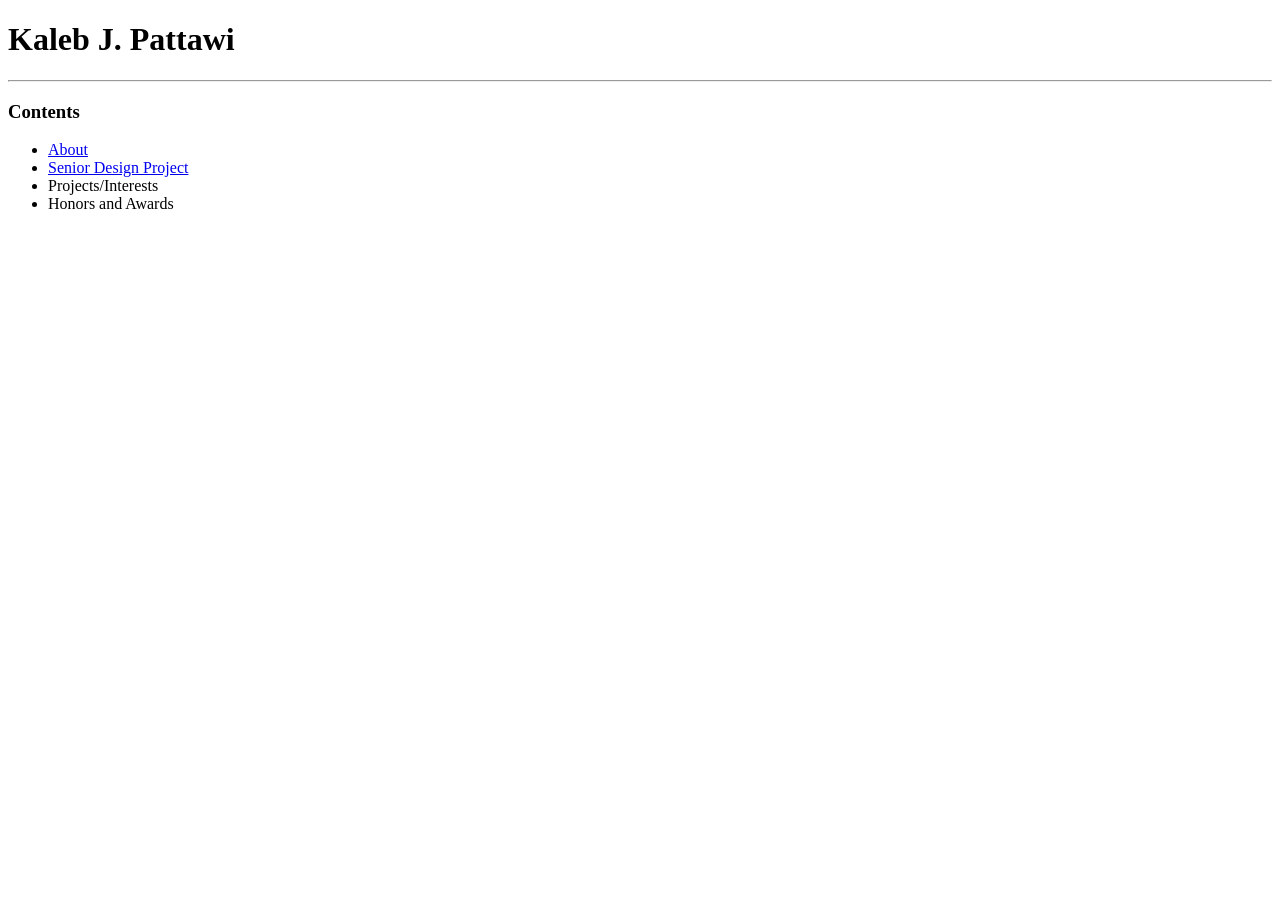
==== index.html @ bad02092 "adding index.html" ====
<!DOCTYPE html>
<html>
    <head>
        <title>Kaleb J. Pattawi</title>
        <h1>Kaleb J. Pattawi</h1>

        <hr>

        
    </head>
    <nav>
        <h3>Contents</h3>
        <ul>
            <li><a href="index.html">About</a></li>
            <li><a href="GraftThis.html">Senior Design Project</a></li>
            <li>Projects/Interests</li>
            <li>Honors and Awards</li>
        </ul>
    </nav>
    <body>
        

    </body>
</html>
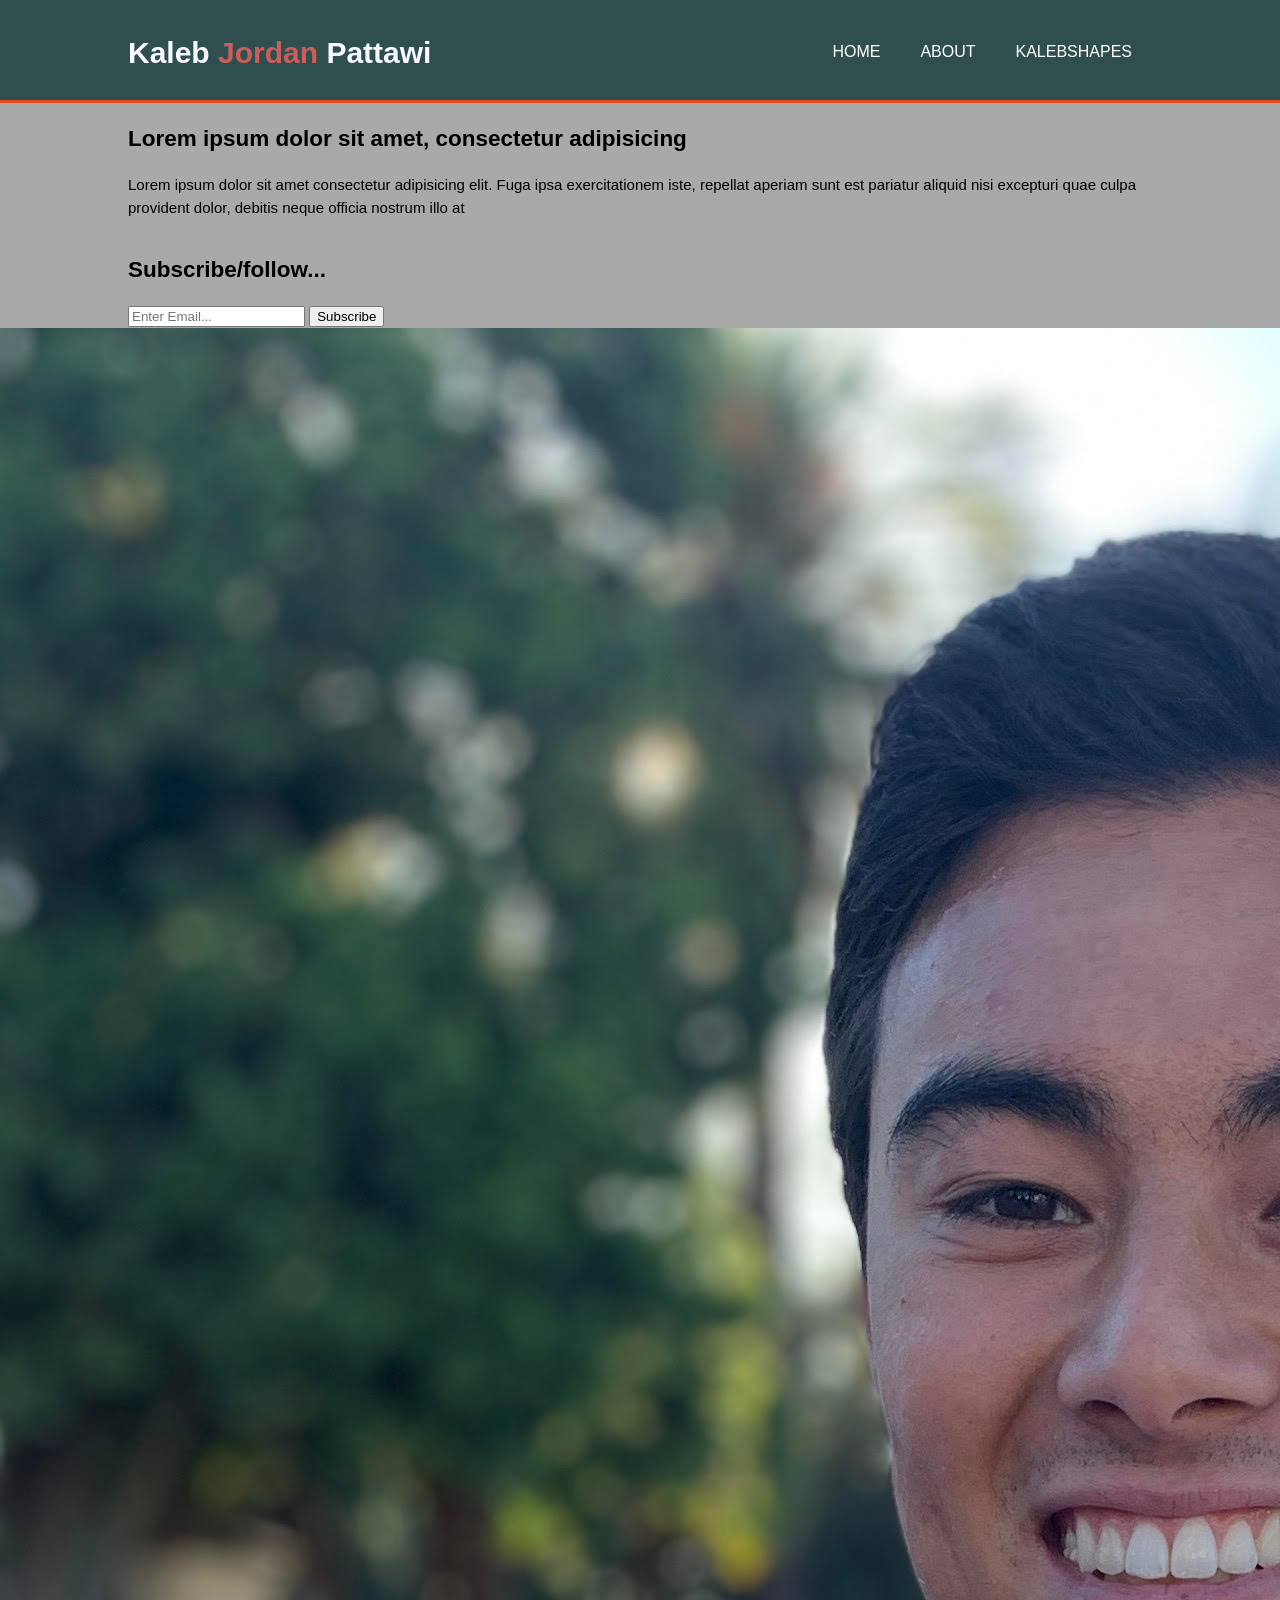
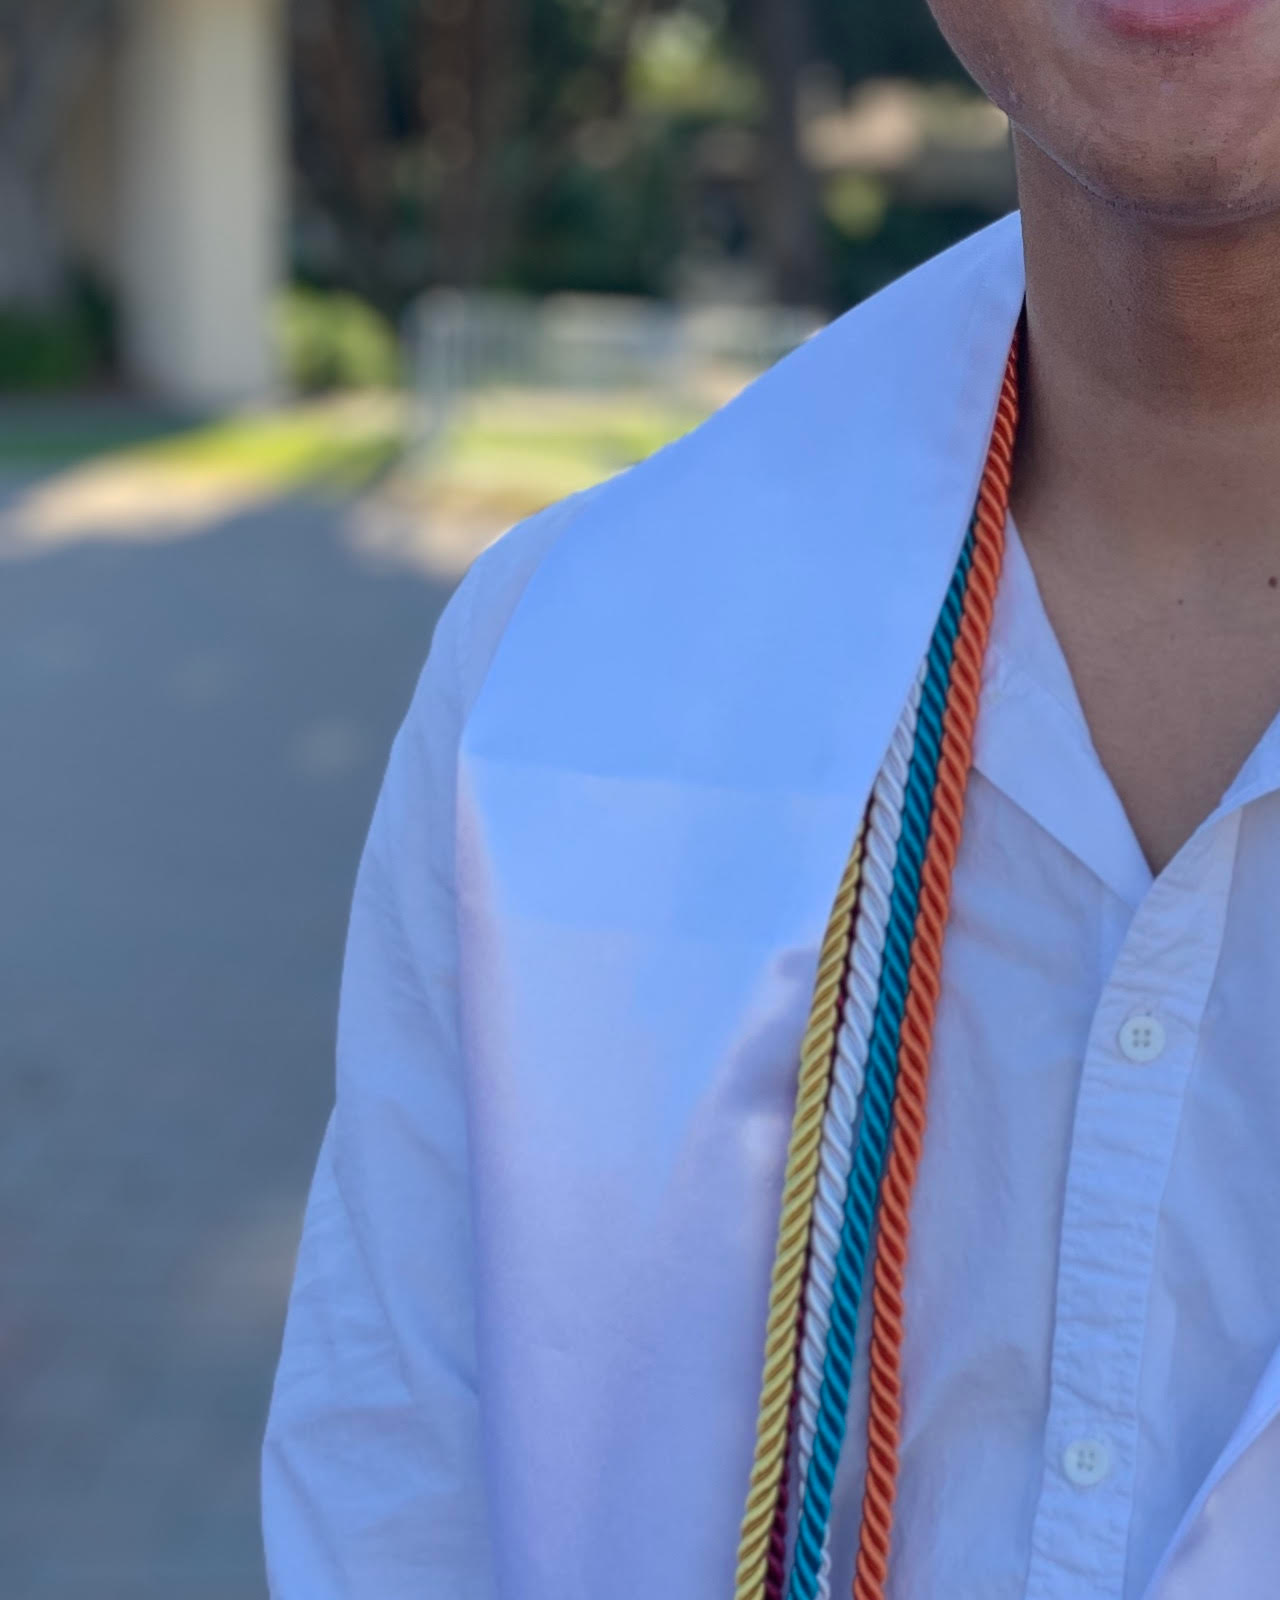
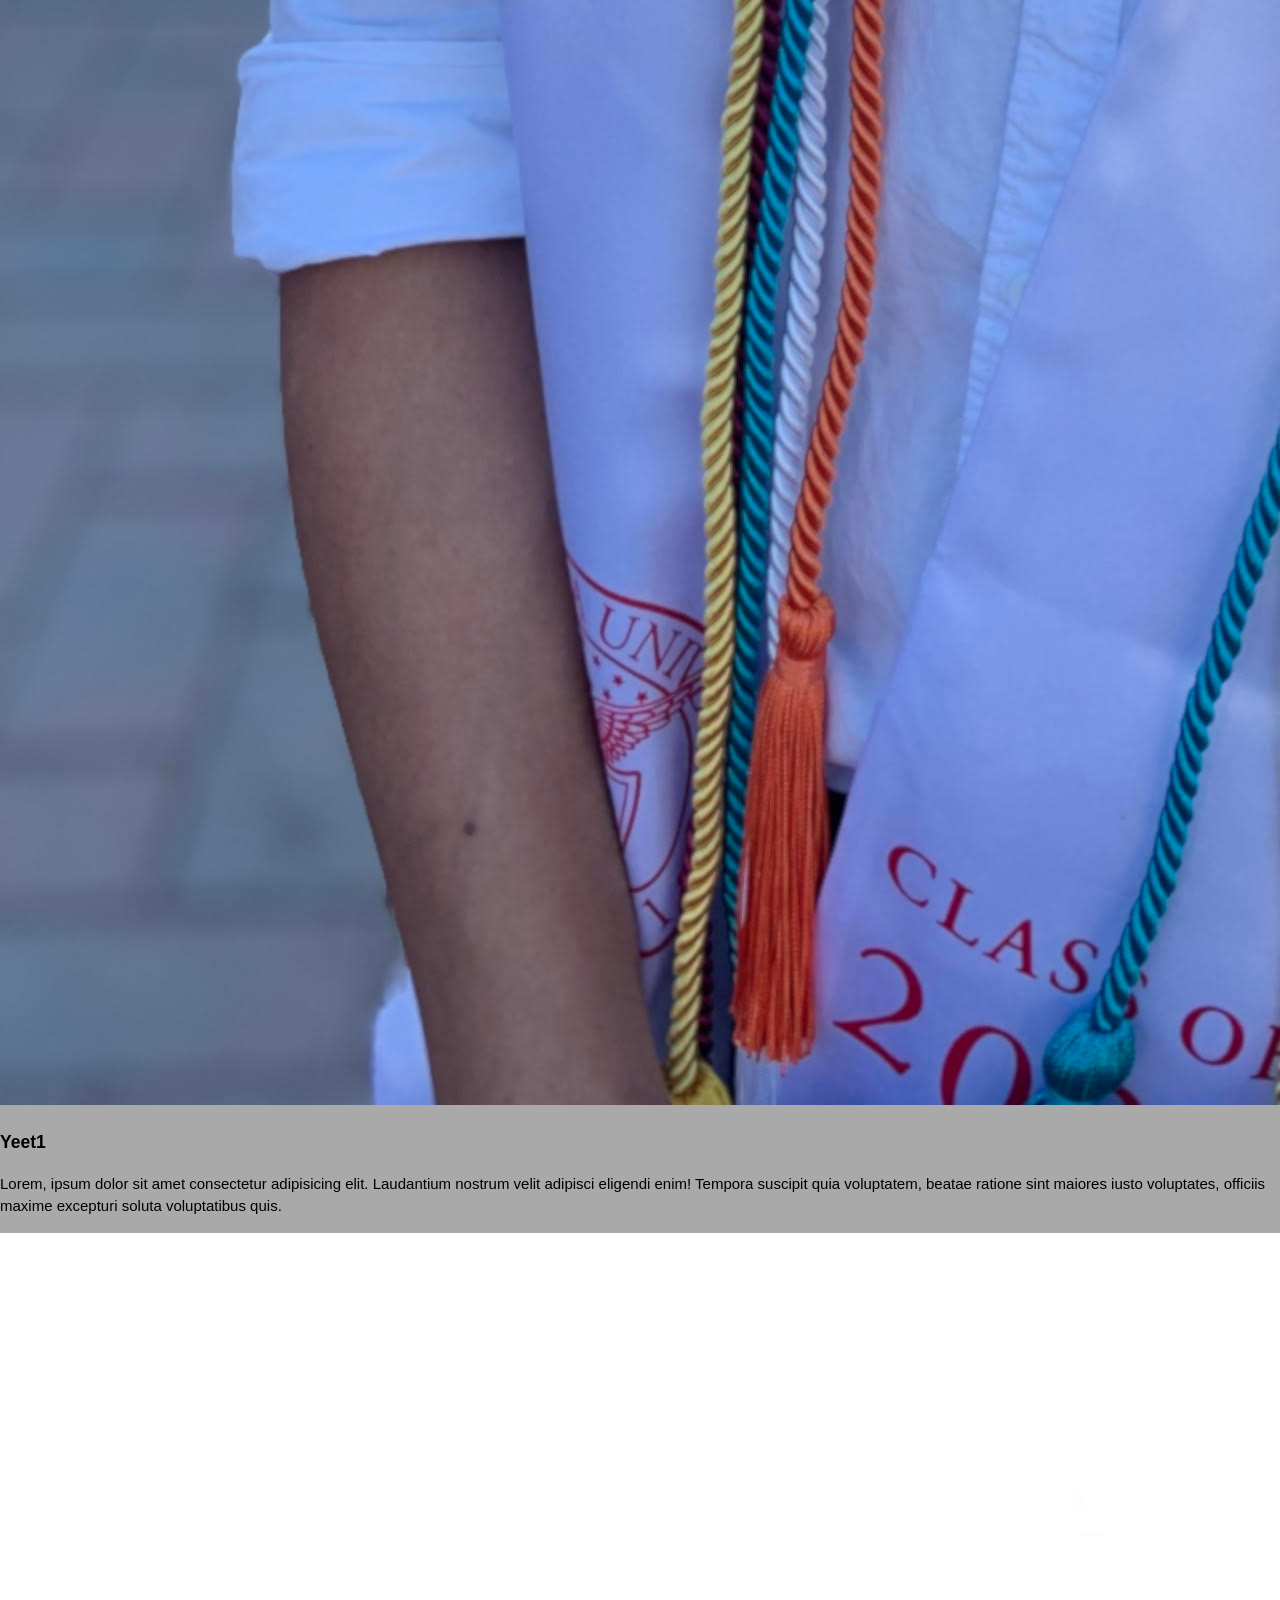
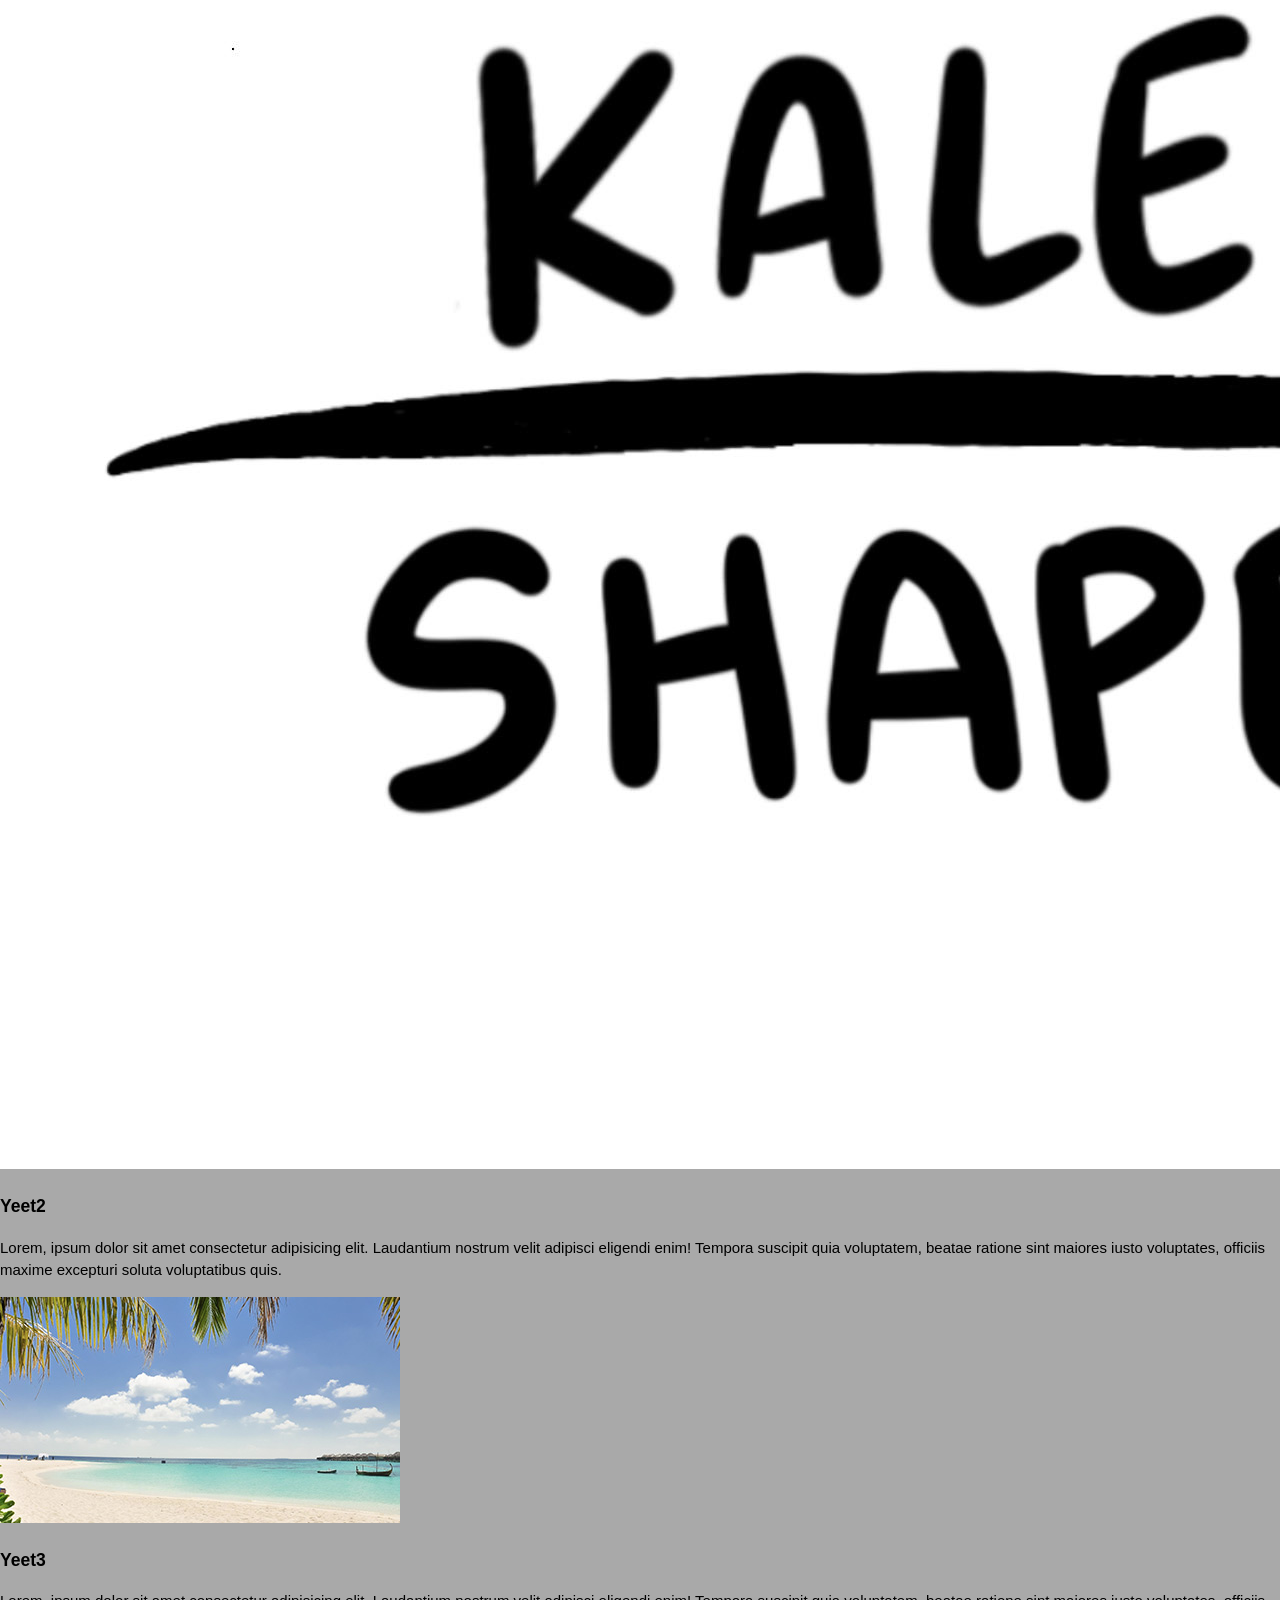
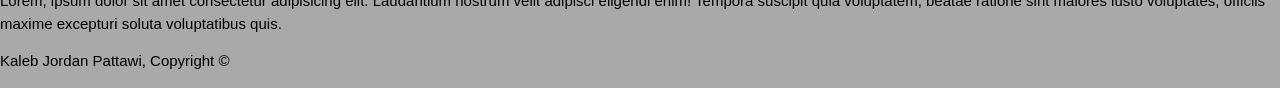
==== commit 517b91cd: "Basic Layout from youtube tutorial" ====
--- a/index.html
+++ b/index.html
@@ -1,24 +1,69 @@
 <!DOCTYPE html>
 <html>
     <head>
+        <meta charset="utf-8">
+        <meta name="viewport" content="width=device-width">
+        <meta name="description" content="Kaleb Pattawi's Portfolio">
+        <meta name="keywords" content="portfolio, resume, experience, research, education">
+        <meta name="author" content="Kaleb Pattawi">
         <title>Kaleb J. Pattawi</title>
-        <h1>Kaleb J. Pattawi</h1>
-
-        <hr>
-
+        <link rel="stylesheet" href="./css/style.css">
         
     </head>
-    <nav>
-        <h3>Contents</h3>
-        <ul>
-            <li><a href="index.html">About</a></li>
-            <li><a href="GraftThis.html">Senior Design Project</a></li>
-            <li>Projects/Interests</li>
-            <li>Honors and Awards</li>
-        </ul>
-    </nav>
+    
     <body>
-        
+        <header>
+            <div class="container">
+                <div id="branding">
+                    <h1>Kaleb <span class="highlight">Jordan</span> Pattawi</h1>
+                </div>
+                <nav>
+                    <ul>
+                        <li><a href="index.html">Home</a></li>
+                        <li><a href="about.html">About</a></li>
+                        <li><a href="kalebshapes.html">KalebShapes</a></li>
+                    </ul>
+                </nav>
+            </div>
+        </header>
 
+        <section id="showcase">
+            <div class="container">
+                <h1>Lorem ipsum dolor sit amet, consectetur adipisicing</h1>
+                <p>Lorem ipsum dolor sit amet consectetur adipisicing elit. Fuga ipsa exercitationem iste, repellat aperiam sunt est pariatur aliquid nisi excepturi quae culpa provident dolor, debitis neque officia nostrum illo at</p>
+            </div>
+        </section>
+
+        <section id="newsletter">
+            <div class="container">
+                <h1>Subscribe/follow...</h1>
+                <form>
+                    <input type="email" placeholder="Enter Email...">
+                    <button type="submit" class="button_1">Subscribe</button>
+                </form>
+            </div>
+        </section>
+
+        <section id="boxes">
+            <div class="box">
+                <img src="./img/headshot.jpg">
+                <h3>Yeet1</h3>
+                <p>Lorem, ipsum dolor sit amet consectetur adipisicing elit. Laudantium nostrum velit adipisci eligendi enim! Tempora suscipit quia voluptatem, beatae ratione sint maiores iusto voluptates, officiis maxime excepturi soluta voluptatibus quis.</p>
+            </div>
+            <div class="box">
+                <img src="./img/black_KalebShapes.jpg">
+                <h3>Yeet2</h3>
+                <p>Lorem, ipsum dolor sit amet consectetur adipisicing elit. Laudantium nostrum velit adipisci eligendi enim! Tempora suscipit quia voluptatem, beatae ratione sint maiores iusto voluptates, officiis maxime excepturi soluta voluptatibus quis.</p>
+            </div>
+            <div class="box">
+                <img src="./img/wave.jpg">
+                <h3>Yeet3</h3>
+                <p>Lorem, ipsum dolor sit amet consectetur adipisicing elit. Laudantium nostrum velit adipisci eligendi enim! Tempora suscipit quia voluptatem, beatae ratione sint maiores iusto voluptates, officiis maxime excepturi soluta voluptatibus quis.</p>
+            </div>
+        </section>
+
+        <footer>
+            <p>Kaleb Jordan Pattawi, Copyright &copy;</p>
+        </footer>
     </body>
 </html>
--- a/css/style.css
+++ b/css/style.css
@@ -0,0 +1,60 @@
+body{
+    font-family: Arial, Helvetica, sans-serif;
+    font-size: 15px;
+    line-height: 1.5;
+    font: 15px/1.5 Arial, Helvetica, sans-serif;
+    padding:0;
+    margin:0;
+    background-color: darkgrey;
+}
+
+/* Global */
+.container{
+    width:80%;
+    margin: auto;
+    overflow: hidden;
+}
+ul{
+    margin:0;
+    padding:0;
+}
+
+/* Header */
+header{
+    background: darkslategray;
+    color: ghostwhite;
+    padding-top: 30px;
+    min-height: 70px;
+    border-bottom: #e8491d 3px solid;
+}
+
+header a{
+    color: #fff;
+    text-decoration: none;
+    text-transform: uppercase;
+    font-size: 16px;
+}
+
+header li{
+    float: left;
+    display: inline;
+    padding: 0 20px 0 20px;
+}
+
+header #branding{
+    float: left;
+}
+
+header #branding h1{
+    margin:0;
+}
+
+header nav{
+    float: right;
+    margin-top: 10px;
+}
+
+header .highlight, header .current a{
+    color:indianred;
+    font-weight: bold;
+}
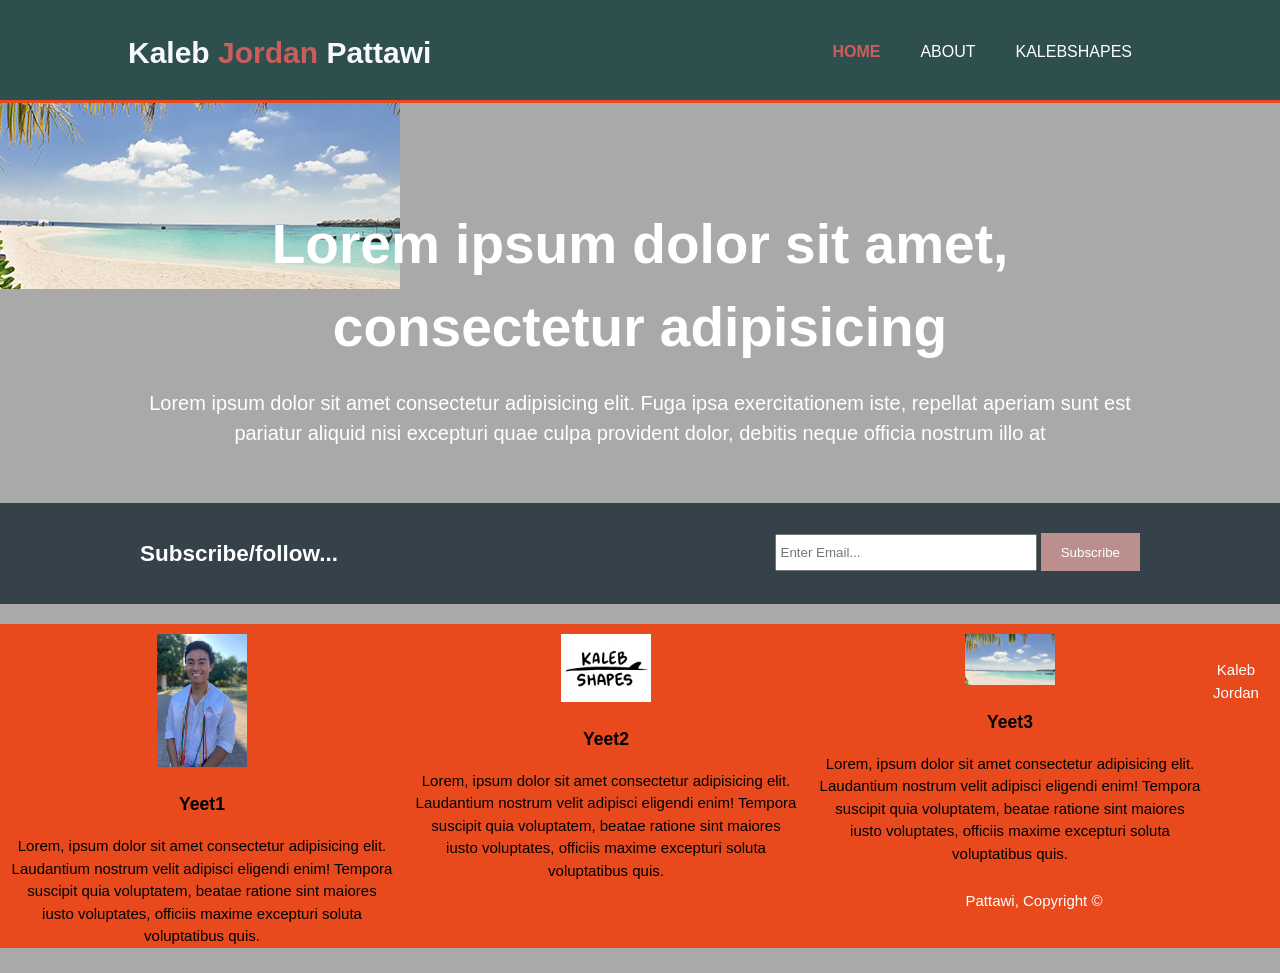
==== commit 7867c1d3: "completed youtube tutorial" ====
--- a/index.html
+++ b/index.html
@@ -19,7 +19,7 @@
                 </div>
                 <nav>
                     <ul>
-                        <li><a href="index.html">Home</a></li>
+                        <li class="current"><a href="index.html">Home</a></li>
                         <li><a href="about.html">About</a></li>
                         <li><a href="kalebshapes.html">KalebShapes</a></li>
                     </ul>
--- a/css/style.css
+++ b/css/style.css
@@ -18,6 +18,21 @@
     margin:0;
     padding:0;
 }
+.button_1{
+    height: 38px;
+    background: rosybrown;
+    border: 0;
+    padding-left: 20px;
+    padding-right: 20px;
+    color: white;
+}
+.dark{
+    padding: 15px;
+    background: #35424a;
+    color: #fff;
+    margin-top: 10px;
+    margin-bottom: 10px;
+}
 
 /* Header */
 header{
@@ -57,4 +72,131 @@
 header .highlight, header .current a{
     color:indianred;
     font-weight: bold;
+}
+
+header a:hover{
+    color: indianred;
+    font-weight: bold;
+}
+
+/* Showcase */
+#showcase{
+    min-height: 400px;
+    background: url('../img/wave.jpg') no-repeat 0 -40px; 
+    text-align: center;
+    color: white;
+}
+
+#showcase h1{
+    margin-top: 100px;
+    font-size: 55px;
+    margin-bottom: 10px;
+}
+
+#showcase p{
+    font-size: 20px;
+}
+
+/* Newsletter */
+#newsletter{
+    padding: 15px;
+    color: #fff;
+    background: #35424a;
+}
+
+#newsletter h1{
+    float: left;
+}
+
+#newsletter form{
+    float: right;
+    margin-top: 15px;
+}
+
+#newsletter input[type="email"]{
+    padding: 4px;
+    height: 25px;
+    width: 250px;
+}
+
+/* Boxes */
+#boxes{
+    margin-top: 20px;
+}
+
+#boxes .box{
+    float: left;
+    text-align: center;
+    width: 30%;
+    padding: 10px;
+}
+
+#boxes .box img{
+    width: 90px;
+}
+
+/* Sidebar */
+aside#sidebar{
+    float: right;
+    width: 30%;
+    margin-top: 10px;
+}
+
+/* Main-col */
+article#main-col{
+    float: left;
+    width: 65%;
+}
+
+/* KalebShapes */
+ul#services li{
+    list-style: none;
+    padding: 20px;
+    border: #ccc solid 1px;
+    margin-bottom: 5px;
+    background: #e6e6e6;
+}
+
+footer{
+    padding: 20px;
+    margin-top: 20px;
+    color: white;
+    background-color: #e8491d;
+    text-align: center;
+
+}
+
+/* Media Queries */
+@media(max-width: 768px){
+    header #branding,
+    header nav,
+    header nav li,
+    #newsletter h1,
+    #newsletter form,
+    #boxes .box,
+    article#main-col,
+    aside#sidebar{
+        float: none;
+        text-align: center;
+        width: 100%;
+    }
+
+    header{
+        padding-bottom: 20px;
+    }
+
+    showcase h1{
+        margin-top: 40px;
+    }
+
+    #newsletter button{
+        display: block;
+        width: 100%;
+    }
+
+    #newsletter form input[type="email"]{
+        width: 100%;
+        margin-bottom: 5px;
+    }
+
 }
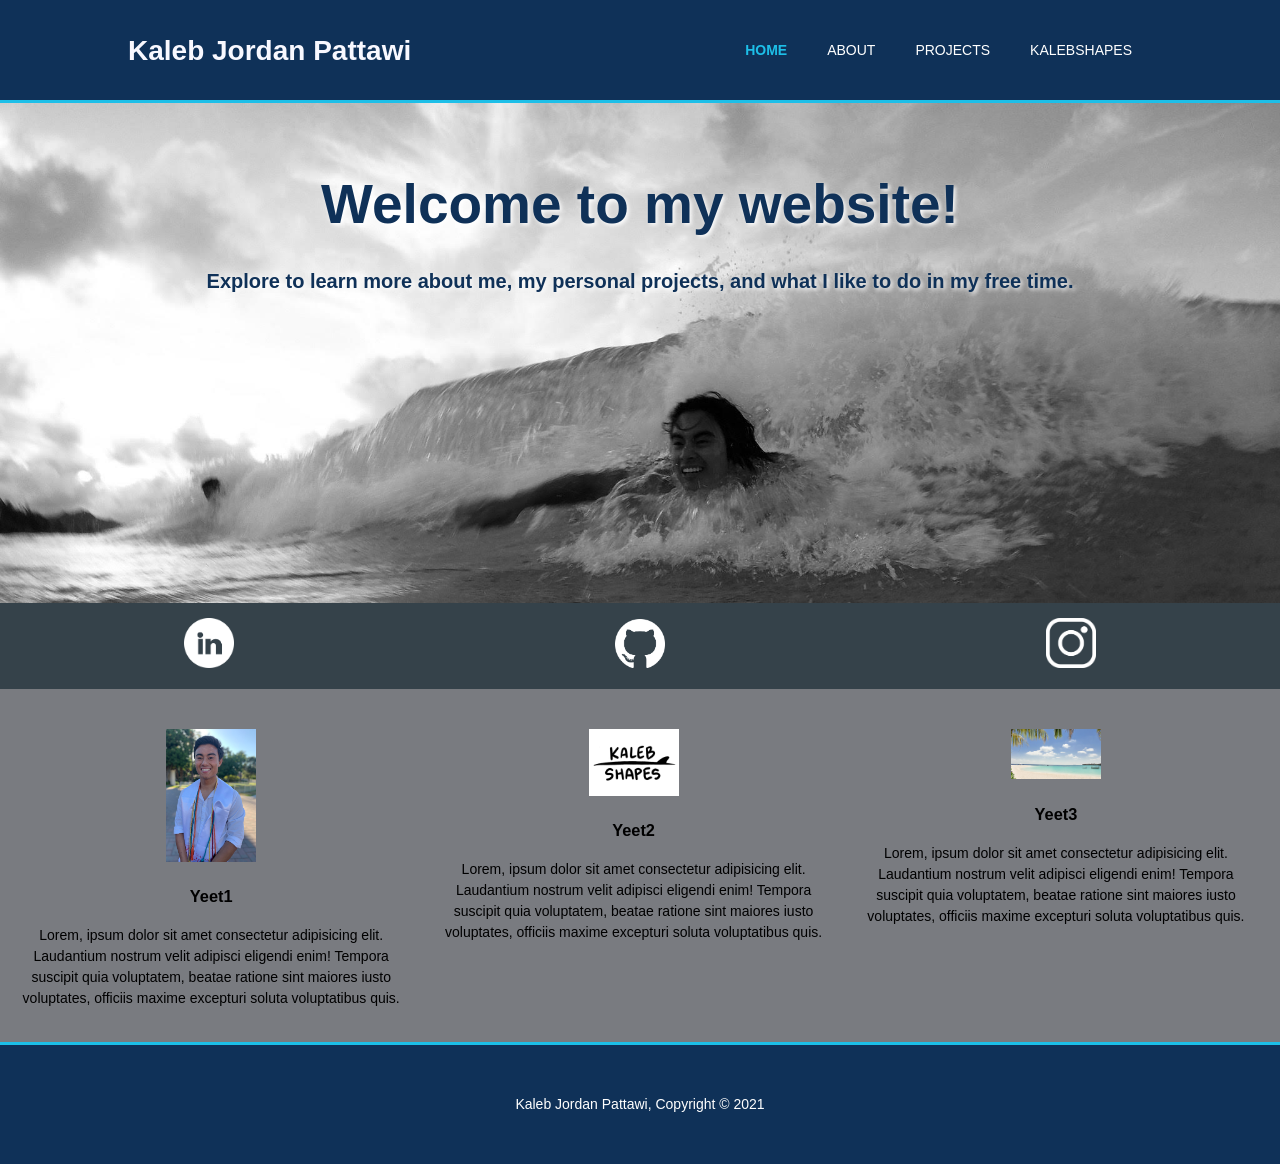
==== commit 6592c807: "formatting website" ====
--- a/index.html
+++ b/index.html
@@ -1,26 +1,27 @@
 <!DOCTYPE html>
 <html>
+
     <head>
         <meta charset="utf-8">
         <meta name="viewport" content="width=device-width">
         <meta name="description" content="Kaleb Pattawi's Portfolio">
         <meta name="keywords" content="portfolio, resume, experience, research, education">
         <meta name="author" content="Kaleb Pattawi">
-        <title>Kaleb J. Pattawi</title>
+        <title>Home</title>
         <link rel="stylesheet" href="./css/style.css">
-        
     </head>
     
     <body>
         <header>
             <div class="container">
                 <div id="branding">
-                    <h1>Kaleb <span class="highlight">Jordan</span> Pattawi</h1>
+                    <h1>Kaleb <span class="highlight"></span>Jordan Pattawi</h1>
                 </div>
                 <nav>
                     <ul>
                         <li class="current"><a href="index.html">Home</a></li>
                         <li><a href="about.html">About</a></li>
+                        <li><a href="projects.html">Projects</a></li>
                         <li><a href="kalebshapes.html">KalebShapes</a></li>
                     </ul>
                 </nav>
@@ -29,19 +30,15 @@
 
         <section id="showcase">
             <div class="container">
-                <h1>Lorem ipsum dolor sit amet, consectetur adipisicing</h1>
-                <p>Lorem ipsum dolor sit amet consectetur adipisicing elit. Fuga ipsa exercitationem iste, repellat aperiam sunt est pariatur aliquid nisi excepturi quae culpa provident dolor, debitis neque officia nostrum illo at</p>
+                <h1>Welcome to my website!</h1>
+                <p>Explore to learn more about me, my personal projects, and what I like to do in my free time.</p>
             </div>
         </section>
 
         <section id="newsletter">
-            <div class="container">
-                <h1>Subscribe/follow...</h1>
-                <form>
-                    <input type="email" placeholder="Enter Email...">
-                    <button type="submit" class="button_1">Subscribe</button>
-                </form>
-            </div>
+            <a href="https://www.linkedin.com/in/kalebpattawi/" target="_blank"><img src="./img/whitelinked.png" alt=""></a>
+            <a href="https://github.com/kpattawi" target="_blank"><img src="./img/whitegithub.png" alt=""></a>
+            <a href="https://www.instagram.com/kalebshapes/" target="_blank"><img src="./img/whiteinsta.png" alt=""></a>
         </section>
 
         <section id="boxes">
@@ -63,7 +60,8 @@
         </section>
 
         <footer>
-            <p>Kaleb Jordan Pattawi, Copyright &copy;</p>
+            <p>Kaleb Jordan Pattawi, Copyright &copy; 2021</p>
         </footer>
+
     </body>
 </html>
--- a/css/style.css
+++ b/css/style.css
@@ -1,11 +1,11 @@
 body{
     font-family: Arial, Helvetica, sans-serif;
-    font-size: 15px;
+    font-size: 14px;
     line-height: 1.5;
-    font: 15px/1.5 Arial, Helvetica, sans-serif;
+    font: 14px/1.5 Arial, Helvetica, sans-serif;
     padding:0;
     margin:0;
-    background-color: darkgrey;
+    background-color: rgb(121, 123, 128);
 }
 
 /* Global */
@@ -36,18 +36,18 @@
 
 /* Header */
 header{
-    background: darkslategray;
+    background: rgb(15, 49, 88);
     color: ghostwhite;
     padding-top: 30px;
     min-height: 70px;
-    border-bottom: #e8491d 3px solid;
+    border-bottom: #1dbfe8 3px solid;
 }
 
 header a{
     color: #fff;
     text-decoration: none;
     text-transform: uppercase;
-    font-size: 16px;
+    font-size: 14px;
 }
 
 header li{
@@ -70,54 +70,38 @@
 }
 
 header .highlight, header .current a{
-    color:indianred;
+    color:#1dbfe8;
     font-weight: bold;
 }
 
 header a:hover{
-    color: indianred;
+    color: rgb(155, 38, 38);
     font-weight: bold;
 }
 
 /* Showcase */
 #showcase{
-    min-height: 400px;
-    background: url('../img/wave.jpg') no-repeat 0 -40px; 
-    text-align: center;
-    color: white;
-}
-
+    min-height: 500px;
+    background: url('../img/blackbodysurf.jpg') no-repeat 0 -70px; 
+    background-size: cover;
+    text-align: center;
+    color: white;
+}
 #showcase h1{
-    margin-top: 100px;
+    margin-top: 60px;
     font-size: 55px;
+    text-shadow: 2px 2px 4px white;
     margin-bottom: 10px;
-}
-
+    color: rgb(15, 49, 88);
+}
 #showcase p{
     font-size: 20px;
-}
-
-/* Newsletter */
-#newsletter{
-    padding: 15px;
-    color: #fff;
-    background: #35424a;
-}
-
-#newsletter h1{
-    float: left;
-}
-
-#newsletter form{
-    float: right;
-    margin-top: 15px;
-}
-
-#newsletter input[type="email"]{
-    padding: 4px;
-    height: 25px;
-    width: 250px;
-}
+    text-shadow: 2px 2px 4px white;
+    font-weight: bold;
+    color: rgb(15, 49, 88);
+}
+
+
 
 /* Boxes */
 #boxes{
@@ -128,7 +112,7 @@
     float: left;
     text-align: center;
     width: 30%;
-    padding: 10px;
+    padding: 1.5%;
 }
 
 #boxes .box img{
@@ -146,6 +130,12 @@
 article#main-col{
     float: left;
     width: 65%;
+}
+article#main-col h1{
+    color: white;
+    text-align: center;
+    font-size: 28px;
+    font-weight: bold;
 }
 
 /* KalebShapes */
@@ -157,14 +147,49 @@
     background: #e6e6e6;
 }
 
+/* Newsletter */
+#newsletter{
+    display: grid;
+    box-sizing: border-box;
+    grid-template-columns: 1fr 1fr 1fr;
+    grid-column-gap: 1em;
+    justify-items: center;
+    align-items: center;
+
+    color: #fff;
+    background: #35424a;
+}
+#newsletter img{
+    padding: 15px;
+    width: 50px;
+    height: auto;
+}
+#newsletter h1{
+    float: left;
+}
+#newsletter form{
+    float: right;
+    margin-top: 15px;
+}
+#newsletter input[type="email"]{
+    padding: 4px;
+    height: 25px;
+    width: 250px;
+}
+
+/* Footer */
 footer{
-    padding: 20px;
-    margin-top: 20px;
-    color: white;
-    background-color: #e8491d;
-    text-align: center;
-
-}
+    float: left;
+    width: 100%;
+    padding: 35px;
+    margin-top: 0px;
+    box-sizing: border-box;
+    color: white;
+    background-color: rgb(15, 49, 88);
+    text-align: center;
+    border-top: #1dbfe8 3px solid;
+}
+
 
 /* Media Queries */
 @media(max-width: 768px){
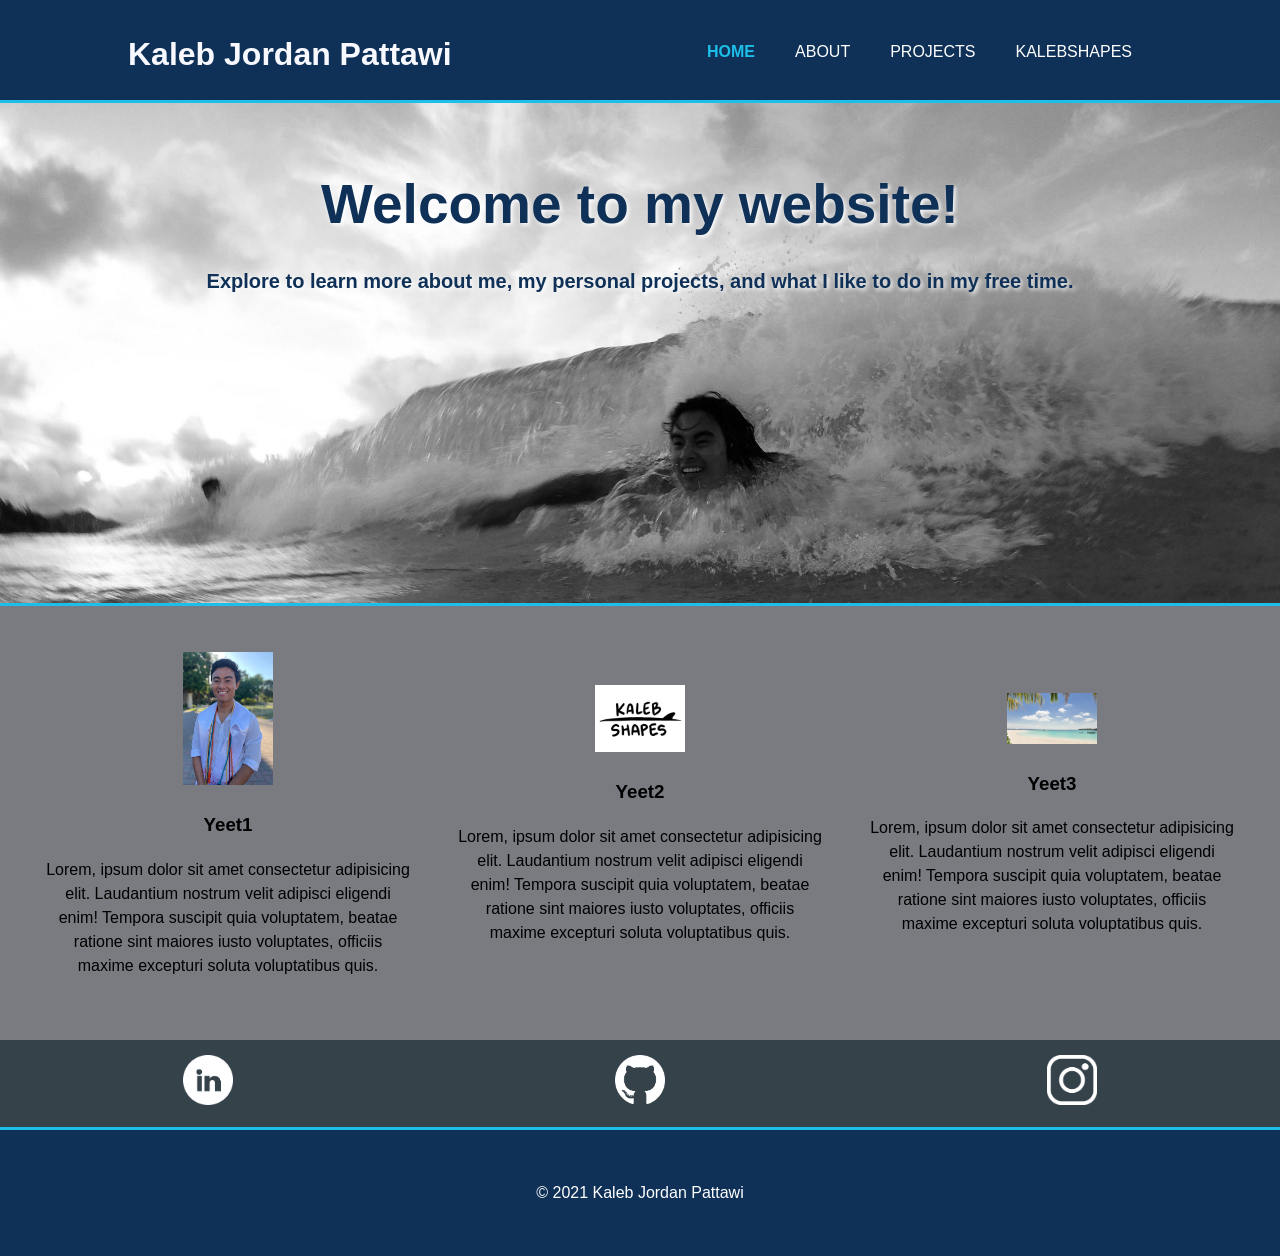
==== commit 4df57f61: "updating format more" ====
--- a/index.html
+++ b/index.html
@@ -35,12 +35,6 @@
             </div>
         </section>
 
-        <section id="newsletter">
-            <a href="https://www.linkedin.com/in/kalebpattawi/" target="_blank"><img src="./img/whitelinked.png" alt=""></a>
-            <a href="https://github.com/kpattawi" target="_blank"><img src="./img/whitegithub.png" alt=""></a>
-            <a href="https://www.instagram.com/kalebshapes/" target="_blank"><img src="./img/whiteinsta.png" alt=""></a>
-        </section>
-
         <section id="boxes">
             <div class="box">
                 <img src="./img/headshot.jpg">
@@ -59,8 +53,14 @@
             </div>
         </section>
 
+        <section id="newsletter">
+            <a href="https://www.linkedin.com/in/kalebpattawi/" target="_blank"><img src="./img/whitelinked.png" alt=""></a>
+            <a href="https://github.com/kpattawi" target="_blank"><img src="./img/whitegithub.png" alt=""></a>
+            <a href="https://www.instagram.com/kalebshapes/" target="_blank"><img src="./img/whiteinsta.png" alt=""></a>
+        </section>
+
         <footer>
-            <p>Kaleb Jordan Pattawi, Copyright &copy; 2021</p>
+            <p>&copy; 2021 Kaleb Jordan Pattawi</p>
         </footer>
 
     </body>
--- a/css/style.css
+++ b/css/style.css
@@ -1,8 +1,8 @@
 body{
     font-family: Arial, Helvetica, sans-serif;
-    font-size: 14px;
+    font-size: 16px;
     line-height: 1.5;
-    font: 14px/1.5 Arial, Helvetica, sans-serif;
+    font: 16px/1.5 Arial, Helvetica, sans-serif;
     padding:0;
     margin:0;
     background-color: rgb(121, 123, 128);
@@ -30,6 +30,13 @@
     padding: 15px;
     background: #35424a;
     color: #fff;
+    margin-top: 10px;
+    margin-bottom: 10px;
+}
+.light{
+    padding: 15px;
+    background: #e4e4e4;
+    color: rgb(15, 49, 88);
     margin-top: 10px;
     margin-bottom: 10px;
 }
@@ -47,7 +54,7 @@
     color: #fff;
     text-decoration: none;
     text-transform: uppercase;
-    font-size: 14px;
+    font-size: 16px;
 }
 
 header li{
@@ -86,6 +93,7 @@
     background-size: cover;
     text-align: center;
     color: white;
+    border-bottom: #1dbfe8 3px solid;
 }
 #showcase h1{
     margin-top: 60px;
@@ -105,18 +113,35 @@
 
 /* Boxes */
 #boxes{
-    margin-top: 20px;
+    margin: 30px;
+    padding: 1em;
+    display: grid;
+    box-sizing: border-box;
+    grid-template-columns: 1fr 1fr 1fr;
+    grid-column-gap: 3em;
+    justify-items: center;
+    align-items: center;
 }
 
 #boxes .box{
-    float: left;
-    text-align: center;
-    width: 30%;
-    padding: 1.5%;
+    text-align: center;
 }
 
 #boxes .box img{
     width: 90px;
+}
+
+/* Main-col */
+article#main-col{
+    float: left;
+    width: 65%;
+    margin: 1em;
+}
+article#main-col h1{
+    color: white;
+    text-align: center;
+    font-size: 28px;
+    font-weight: bold;
 }
 
 /* Sidebar */
@@ -124,21 +149,33 @@
     float: right;
     width: 30%;
     margin-top: 10px;
-}
-
-/* Main-col */
-article#main-col{
-    float: left;
-    width: 65%;
-}
-article#main-col h1{
-    color: white;
-    text-align: center;
-    font-size: 28px;
-    font-weight: bold;
-}
-
-/* KalebShapes */
+    margin-bottom: 10px;
+}
+aside#sidebar h3{
+    padding-left: 1em;
+}
+aside#sidebar li{
+    list-style: none;
+    padding: 1em;
+}
+aside#sidebar a{
+    color: #fff;
+    text-decoration: underline;
+}
+aside#sidebar a:hover{
+    color: rgb(155, 38, 38);
+    font-weight: bold;
+}
+aside#sidebar a:visited{
+    color: #1dbfe8;
+    font-weight: bold;
+}
+aside#sidebar .bulleted-list li{
+    list-style: disc;
+    margin-left: 1em;
+}
+
+/* Services */
 ul#services li{
     list-style: none;
     padding: 20px;
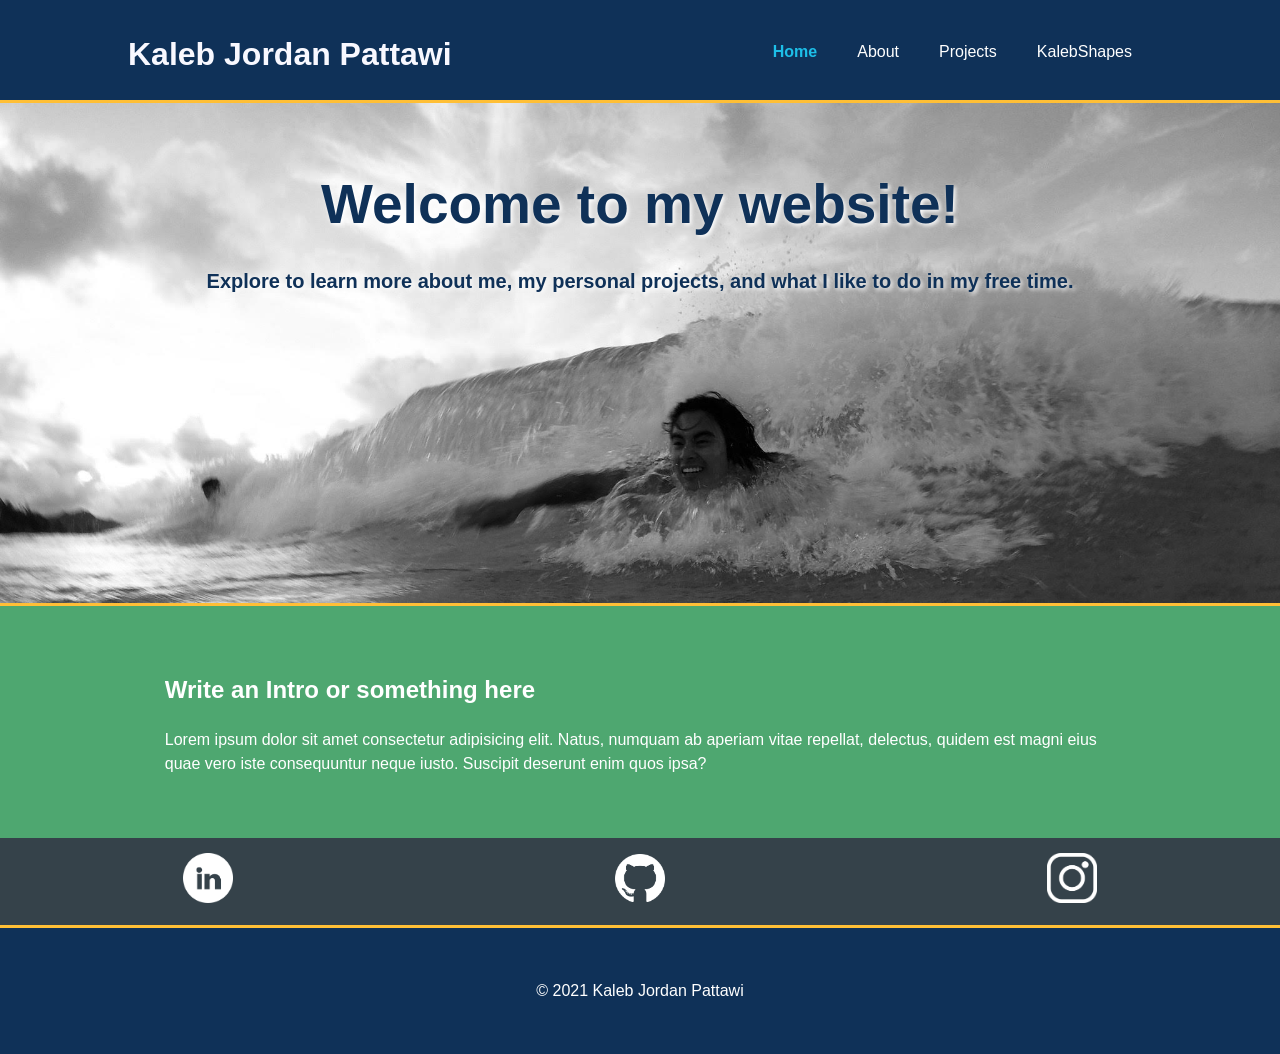
==== commit c382134c: "still working on styling" ====
--- a/index.html
+++ b/index.html
@@ -35,7 +35,16 @@
             </div>
         </section>
 
-        <section id="boxes">
+        <section id="introduction">
+            <div class="container">
+                <h1>Write an Intro or something here</h1>
+                <p>
+                    Lorem ipsum dolor sit amet consectetur adipisicing elit. Natus, numquam ab aperiam vitae repellat, delectus, quidem est magni eius quae vero iste consequuntur neque iusto. Suscipit deserunt enim quos ipsa?
+                </p>
+            </div>
+        </section>
+
+        <!-- <section id="boxes">
             <div class="box">
                 <img src="./img/headshot.jpg">
                 <h3>Yeet1</h3>
@@ -51,7 +60,7 @@
                 <h3>Yeet3</h3>
                 <p>Lorem, ipsum dolor sit amet consectetur adipisicing elit. Laudantium nostrum velit adipisci eligendi enim! Tempora suscipit quia voluptatem, beatae ratione sint maiores iusto voluptates, officiis maxime excepturi soluta voluptatibus quis.</p>
             </div>
-        </section>
+        </section> -->
 
         <section id="newsletter">
             <a href="https://www.linkedin.com/in/kalebpattawi/" target="_blank"><img src="./img/whitelinked.png" alt=""></a>
--- a/css/style.css
+++ b/css/style.css
@@ -6,6 +6,7 @@
     padding:0;
     margin:0;
     background-color: rgb(121, 123, 128);
+    background-color: rgb(78, 167, 112);
 }
 
 /* Global */
@@ -47,13 +48,12 @@
     color: ghostwhite;
     padding-top: 30px;
     min-height: 70px;
-    border-bottom: #1dbfe8 3px solid;
+    border-bottom: #ffbf36 3px solid;
 }
 
 header a{
     color: #fff;
     text-decoration: none;
-    text-transform: uppercase;
     font-size: 16px;
 }
 
@@ -93,7 +93,7 @@
     background-size: cover;
     text-align: center;
     color: white;
-    border-bottom: #1dbfe8 3px solid;
+    border-bottom: #ffbf36 3px solid;
 }
 #showcase h1{
     margin-top: 60px;
@@ -109,7 +109,14 @@
     color: rgb(15, 49, 88);
 }
 
-
+/* Introduction */
+#introduction{
+    color:#fff;
+    margin: 30px;
+    padding: 1em;
+    display: grid;
+    box-sizing: border-box;
+}
 
 /* Boxes */
 #boxes{
@@ -224,7 +231,7 @@
     color: white;
     background-color: rgb(15, 49, 88);
     text-align: center;
-    border-top: #1dbfe8 3px solid;
+    border-top: #ffbf36 3px solid;
 }
 
 
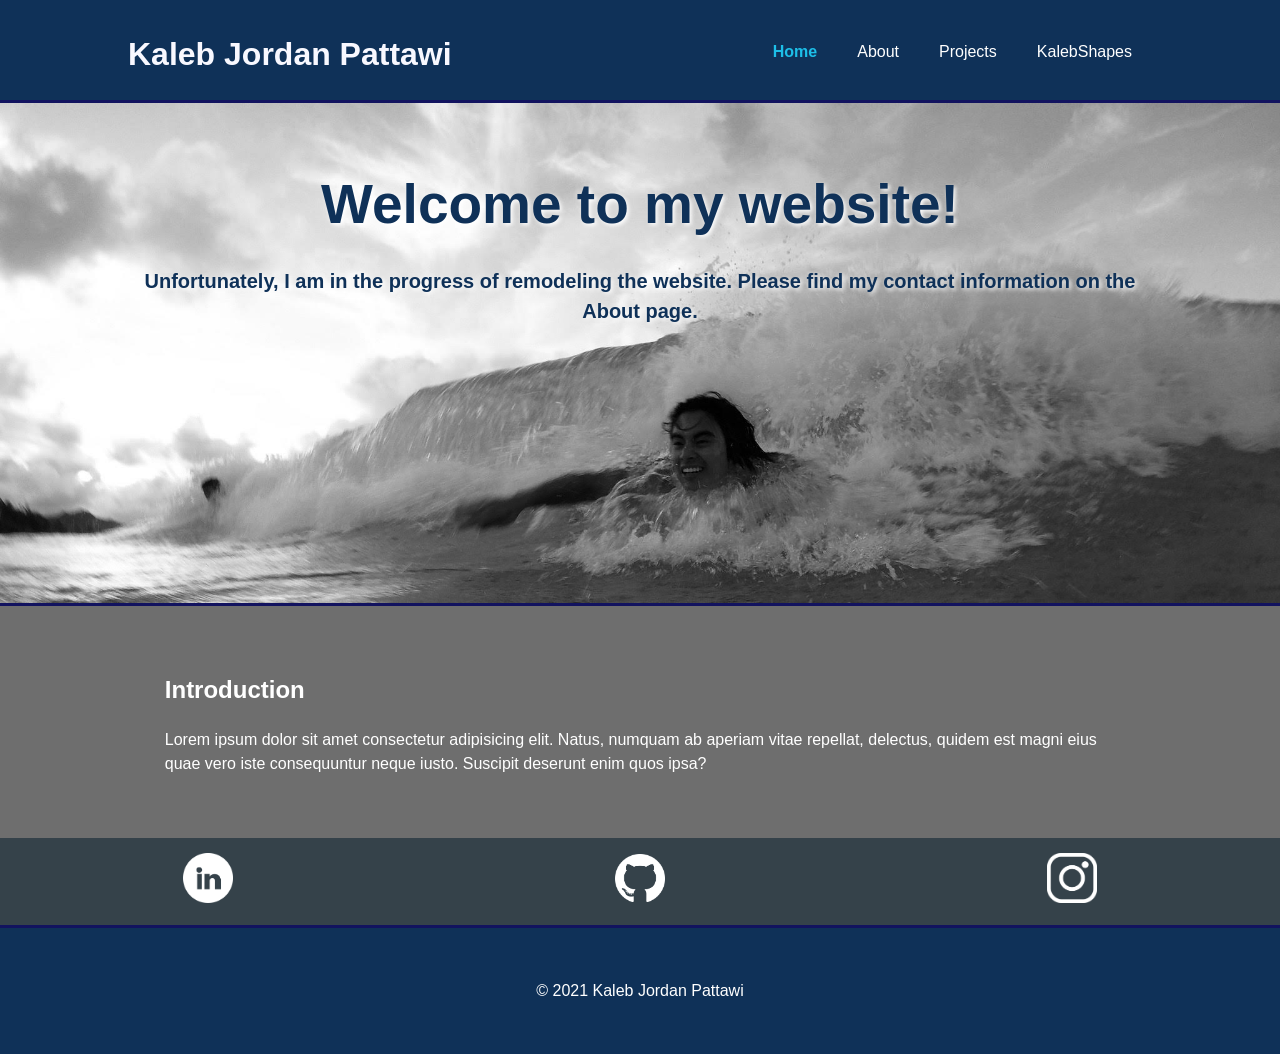
==== commit a3b56e96: "Website status: remodelling" ====
--- a/index.html
+++ b/index.html
@@ -31,13 +31,13 @@
         <section id="showcase">
             <div class="container">
                 <h1>Welcome to my website!</h1>
-                <p>Explore to learn more about me, my personal projects, and what I like to do in my free time.</p>
+                <p>Unfortunately, I am in the progress of remodeling the website.  Please find my contact information on the About page.</p>
             </div>
         </section>
 
         <section id="introduction">
             <div class="container">
-                <h1>Write an Intro or something here</h1>
+                <h1>Introduction</h1>
                 <p>
                     Lorem ipsum dolor sit amet consectetur adipisicing elit. Natus, numquam ab aperiam vitae repellat, delectus, quidem est magni eius quae vero iste consequuntur neque iusto. Suscipit deserunt enim quos ipsa?
                 </p>
--- a/css/style.css
+++ b/css/style.css
@@ -5,8 +5,7 @@
     font: 16px/1.5 Arial, Helvetica, sans-serif;
     padding:0;
     margin:0;
-    background-color: rgb(121, 123, 128);
-    background-color: rgb(78, 167, 112);
+    background-color: rgb(110, 110, 110);
 }
 
 /* Global */
@@ -38,6 +37,7 @@
     padding: 15px;
     background: #e4e4e4;
     color: rgb(15, 49, 88);
+    color: black;
     margin-top: 10px;
     margin-bottom: 10px;
 }
@@ -48,7 +48,7 @@
     color: ghostwhite;
     padding-top: 30px;
     min-height: 70px;
-    border-bottom: #ffbf36 3px solid;
+    border-bottom: #12135f 3px solid;
 }
 
 header a{
@@ -93,7 +93,7 @@
     background-size: cover;
     text-align: center;
     color: white;
-    border-bottom: #ffbf36 3px solid;
+    border-bottom: #12135f 3px solid;
 }
 #showcase h1{
     margin-top: 60px;
@@ -180,6 +180,10 @@
 aside#sidebar .bulleted-list li{
     list-style: disc;
     margin-left: 1em;
+}
+aside#sidebar .bulleted-list h3{
+    text-align: left;
+    padding-left: 0em;
 }
 
 /* Services */
@@ -231,7 +235,7 @@
     color: white;
     background-color: rgb(15, 49, 88);
     text-align: center;
-    border-top: #ffbf36 3px solid;
+    border-top: #12135f 3px solid;
 }
 
 
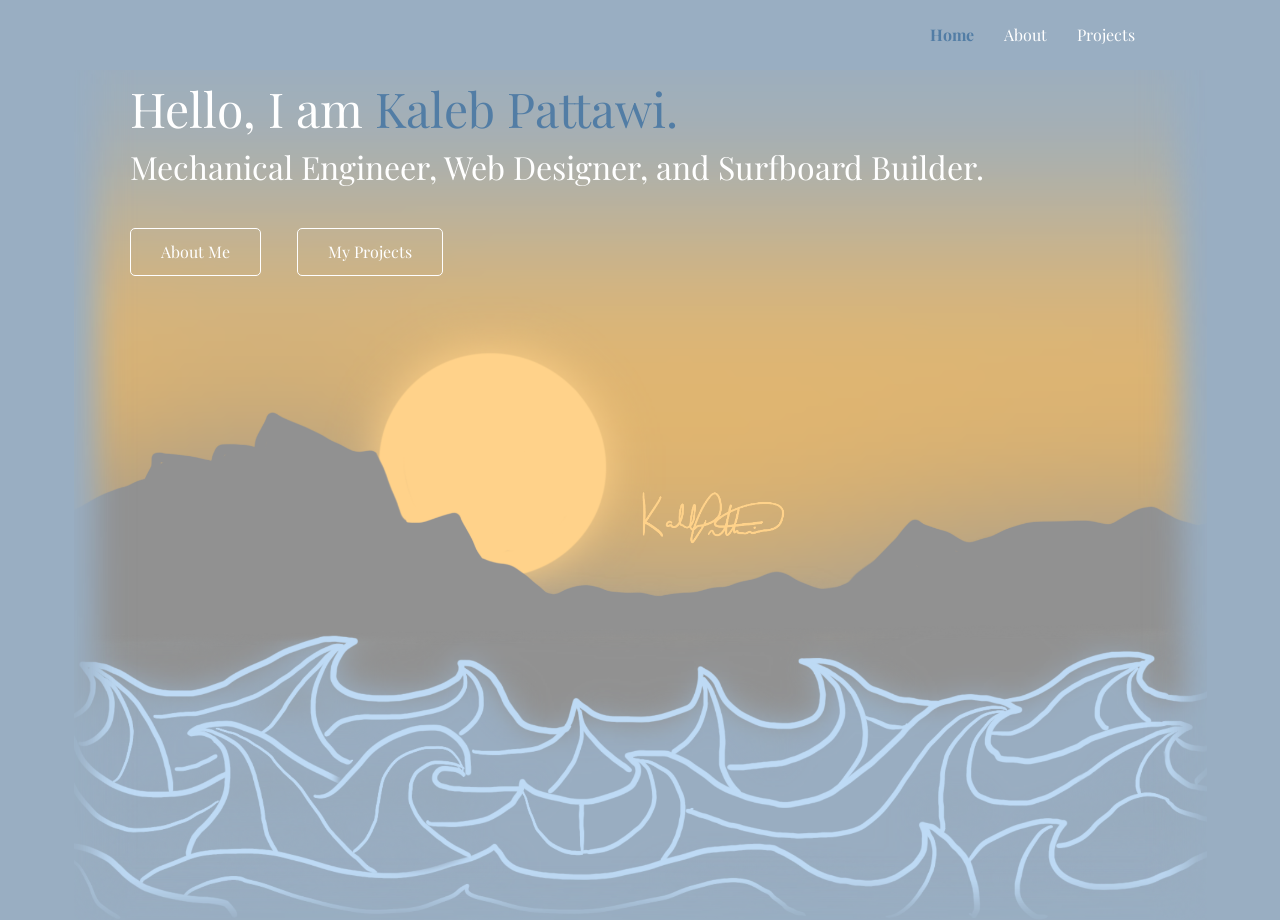
==== commit 53e998e7: "EDIT: adding index.html to main directory" ====
--- a/index.html
+++ b/index.html
@@ -1,76 +1,44 @@
 <!DOCTYPE html>
-<html>
+<html lang="en">
+<head>
+    <meta charset="UTF-8">
+    <meta http-equiv="X-UA-Compatible" content="IE=edge">
+    <meta name="viewport" content="width=device-width, initial-scale=1.0">
+    <link rel="stylesheet" href="https://cdnjs.cloudflare.com/ajax/libs/font-awesome/5.15.3/css/all.min.css" integrity="sha512-iBBXm8fW90+nuLcSKlbmrPcLa0OT92xO1BIsZ+ywDWZCvqsWgccV3gFoRBv0z+8dLJgyAHIhR35VZc2oM/gI1w==" crossorigin="anonymous" />
+    
+    <link rel="stylesheet" href="./css/style.css">
+    <link rel="stylesheet" href="./css/utilities.css">
+    <title>Kaleb Pattawi | Home</title>
+</head>
+<body>
+    <!-- Navbar -->
+    <div class="navbar">
+        <div class="container flex">
+            <h1 class="logo"></h1>
+            <nav>
+                <ul>
+                    <li><a class="text-dark" href="./templates/index.html">Home</a></li>
+                    <li><a href="./templates/about.html">About</a></li>
+                    <li><a href="./templates/projects.html">Projects</a></li>
+                    </ul>
+            </nav>
+        </div>
+    </div>
 
-    <head>
-        <meta charset="utf-8">
-        <meta name="viewport" content="width=device-width">
-        <meta name="description" content="Kaleb Pattawi's Portfolio">
-        <meta name="keywords" content="portfolio, resume, experience, research, education">
-        <meta name="author" content="Kaleb Pattawi">
-        <title>Home</title>
-        <link rel="stylesheet" href="./css/style.css">
-    </head>
-    
-    <body>
-        <header>
-            <div class="container">
-                <div id="branding">
-                    <h1>Kaleb <span class="highlight"></span>Jordan Pattawi</h1>
+    <!-- Showcase -->
+    <section class="showcase">
+        <div class="container">
+            <div class="showcase-text">
+                <h1>Hello, I am <mark>Kaleb Pattawi.</mark></h1>
+                <h2>Mechanical Engineer, Web Designer, and Surfboard Builder.</h2>
+                <!-- <a href="about.html" class="btn btn-outline-white">Read More</a> -->
+                <div class="buttons">
+                    <a href="./templates/about.html" class="btn btn-outline-white">About Me</a>
+                    <a href="./templates/projects.html" class="btn btn-outline-white">My Projects</a>
                 </div>
-                <nav>
-                    <ul>
-                        <li class="current"><a href="index.html">Home</a></li>
-                        <li><a href="about.html">About</a></li>
-                        <li><a href="projects.html">Projects</a></li>
-                        <li><a href="kalebshapes.html">KalebShapes</a></li>
-                    </ul>
-                </nav>
             </div>
-        </header>
-
-        <section id="showcase">
-            <div class="container">
-                <h1>Welcome to my website!</h1>
-                <p>Unfortunately, I am in the progress of remodeling the website.  Please find my contact information on the About page.</p>
-            </div>
-        </section>
-
-        <section id="introduction">
-            <div class="container">
-                <h1>Introduction</h1>
-                <p>
-                    Lorem ipsum dolor sit amet consectetur adipisicing elit. Natus, numquam ab aperiam vitae repellat, delectus, quidem est magni eius quae vero iste consequuntur neque iusto. Suscipit deserunt enim quos ipsa?
-                </p>
-            </div>
-        </section>
-
-        <!-- <section id="boxes">
-            <div class="box">
-                <img src="./img/headshot.jpg">
-                <h3>Yeet1</h3>
-                <p>Lorem, ipsum dolor sit amet consectetur adipisicing elit. Laudantium nostrum velit adipisci eligendi enim! Tempora suscipit quia voluptatem, beatae ratione sint maiores iusto voluptates, officiis maxime excepturi soluta voluptatibus quis.</p>
-            </div>
-            <div class="box">
-                <img src="./img/black_KalebShapes.jpg">
-                <h3>Yeet2</h3>
-                <p>Lorem, ipsum dolor sit amet consectetur adipisicing elit. Laudantium nostrum velit adipisci eligendi enim! Tempora suscipit quia voluptatem, beatae ratione sint maiores iusto voluptates, officiis maxime excepturi soluta voluptatibus quis.</p>
-            </div>
-            <div class="box">
-                <img src="./img/wave.jpg">
-                <h3>Yeet3</h3>
-                <p>Lorem, ipsum dolor sit amet consectetur adipisicing elit. Laudantium nostrum velit adipisci eligendi enim! Tempora suscipit quia voluptatem, beatae ratione sint maiores iusto voluptates, officiis maxime excepturi soluta voluptatibus quis.</p>
-            </div>
-        </section> -->
-
-        <section id="newsletter">
-            <a href="https://www.linkedin.com/in/kalebpattawi/" target="_blank"><img src="./img/whitelinked.png" alt=""></a>
-            <a href="https://github.com/kpattawi" target="_blank"><img src="./img/whitegithub.png" alt=""></a>
-            <a href="https://www.instagram.com/kalebshapes/" target="_blank"><img src="./img/whiteinsta.png" alt=""></a>
-        </section>
-
-        <footer>
-            <p>&copy; 2021 Kaleb Jordan Pattawi</p>
-        </footer>
-
-    </body>
+            
+        </div>
+    </section>
+</body>
 </html>
--- a/css/style.css
+++ b/css/style.css
@@ -1,275 +1,306 @@
-body{
-    font-family: Arial, Helvetica, sans-serif;
-    font-size: 16px;
-    line-height: 1.5;
-    font: 16px/1.5 Arial, Helvetica, sans-serif;
-    padding:0;
-    margin:0;
-    background-color: rgb(110, 110, 110);
-}
-
-/* Global */
-.container{
-    width:80%;
-    margin: auto;
-    overflow: hidden;
-}
-ul{
-    margin:0;
-    padding:0;
-}
-.button_1{
-    height: 38px;
-    background: rosybrown;
-    border: 0;
-    padding-left: 20px;
-    padding-right: 20px;
+@import url('https://fonts.googleapis.com/css2?family=Oswald&family=Playfair+Display:wght@500&display=swap');
+
+:root {
+    --primary-color: #99aec2;
+    --secondary-color: #dbbd8f;
+    --dark-color: #527da5;
+    --light-color: #dbbd8f;
+    --success-color: #5cb85c;
+    --error-color: #d9534f;
+}
+
+
+
+* {
+    box-sizing: border-box;
+    margin: 0;
+    padding: 0;
+}
+
+body {
+    font-family: 'Oswald', sans-serif;
+    font-family: 'Playfair Display', serif;
+    color: black;
+    line-height: 1.6;
+}
+
+ul {
+    list-style-type: none;
+
+}
+
+a {
+    text-decoration: none;
+    color: black;
+}
+
+h1, h2 {
+    font-weight: 300;
+    line-height: 1.2;
+    margin: 10px 0;
+
+}
+p {
+    margin: 10px 0;
+}
+img {
+    width: 100%;
+}
+code, pre {
+    background: #333;
+    color: #fff;
+    padding: 10px;
+}
+
+/* Navbar */
+.navbar{
+    background-color: var(--primary-color);
     color: white;
-}
-.dark{
-    padding: 15px;
-    background: #35424a;
+    height: 70px;
+}
+.navbar .flex{
+    justify-content: flex-end;
+}
+.navbar ul{
+    display: flex;
+}
+.navbar a{
+    color: white;
+    padding: 10px;
+    margin: 0 5px;
+
+}
+.navbar a:hover{
+    /* border-bottom: 2px #fff solid; */
+    font-weight: bolder;
+}
+.navbar .text-dark{
+    color: var(--dark-color);
+    font-weight: bold;
+}
+
+/* Showcase */
+.showcase {
+    height: 850px;
+    background-color: var(--primary-color);
+    /* background-image: linear-gradient(var(--primary-color),var(--secondary-color)); */
+    background-image: url("../images/background.png");
+    background-size: contain;
+    background-repeat: no-repeat;
+    background-position-x: center;
+    background-position-y: center;
+    color: white;
+    position: relative;
+    /* border-bottom: 1px solid var(--dark-color); */
+}
+.showcase h1 {
+    font-size: 3rem;
+}
+.showcase h2 {
+    font-size: 2rem;
+}
+.showcase mark{
+    color: var(--dark-color);
+    background-color: transparent;
+}
+.showcase .grid{
+    overflow: visible;
+    grid-template-columns: 3fr 2fr;
+    gap:50px;
+}
+.showcase .grid > *:first-child{
+    grid-column: 1;
+}
+.showcase-text{
+    animation: slideInFromLeft 1s ease-in;
+    grid-column: 1;
+    justify-self: self-start;
+    align-self: flex-start;
+}
+.showcase-text .buttons{
+    justify-self: self-start;
+    align-self: flex-start;
+}
+.showcase-text .buttons a{
+    margin-top: 2em;
+}
+.showcase-text .buttons > *:first-child{
+    margin-right: 2em;
+}
+.showcase-text .buttons a:hover{
+    color: var(--dark-color);
+    border-color: var(--dark-color);
+}
+/* .showcase::before, .showcase::after{
+    content: '';
+    position: absolute;
+    height: 100px;
+    bottom: -70px;
+    right: 0;
+    left: 0;
+    background: white;
+    transform: skewY(-3deg);
+} */
+
+/* Featured and Biography */
+.featured, .biography{
+    /* background-image: linear-gradient(var(--primary-color),var(--secondary-color), var(--primary-color)); */
+    background-color: var(--primary-color);
+    margin-top: 0px;
+    margin-bottom: 0px;
+    padding-top: 1em;
+}
+.featured h2, .biography h2{
+    animation: slideInFromTop 1s ease-in;
+    margin-bottom: px;
+    color: white;
+}
+.featured .grid{
+    grid-template-columns: 1fr 1fr 1fr 1fr;
+    margin-top: 20px;
+    grid-auto-rows: minmax(50px, auto);
+    row-gap: 3rem;
+    padding-top: 10px;
+    padding-bottom: 10px;
+}
+.featured .grid > *:first-child{
+    grid-column: 1;
+}
+.featured .grid > *:nth-child(2){
+    grid-column: 2 / 4;
+}
+.featured .grid > *:nth-child(3){
+    grid-column: 4;
+    grid-row: 1;
+}
+.featured .flex, .biography .flex{
+    flex-wrap: wrap;
+}
+.featured .card{
+    color: var(--dark-color);
+    text-align: center;
+    height: 100%;
+    transition: transform 0.2s ease-in;
+}
+.featured .card h4, .biography .card h4{
+    font-size: 20px;
+    margin-bottom: 10px;
+}
+.featured .card img{
+    border-radius: 10px;
+    justify-self: center;
+    margin-right: 5%;
+    margin-bottom: 3rem;
+}
+.featured .card div{
+    padding-top: 50px;
+}
+.biography .card{
+    color: var(--dark-color);
+    text-align: left;
+    height: 100%;
+    width: 100%;
+    transition: transform 0.2s ease-in;
+}
+.biography .card .grid .flex{
+    grid-template-columns: 1fr 1fr;
+    align-items: center;
+    justify-items: center;
+}
+.biography a{
+    color: var(--secondary-color);
+    text-decoration: underline;
+}
+.biography .card img{
+    
+    border-radius: 10px;
+}
+.biography-text{
+    justify-self: center;
+    align-self: center;
+}
+
+/* Footer  */
+.footer{
+    background-color: var(--primary-color);
+}
+.footer .grid-3{
+    grid-template-columns: 2fr 1fr 1fr;
+}
+.footer .social a{
     color: #fff;
-    margin-top: 10px;
-    margin-bottom: 10px;
-}
-.light{
-    padding: 15px;
-    background: #e4e4e4;
-    color: rgb(15, 49, 88);
-    color: black;
-    margin-top: 10px;
-    margin-bottom: 10px;
-}
-
-/* Header */
-header{
-    background: rgb(15, 49, 88);
-    color: ghostwhite;
-    padding-top: 30px;
-    min-height: 70px;
-    border-bottom: #12135f 3px solid;
-}
-
-header a{
-    color: #fff;
-    text-decoration: none;
-    font-size: 16px;
-}
-
-header li{
-    float: left;
-    display: inline;
-    padding: 0 20px 0 20px;
-}
-
-header #branding{
-    float: left;
-}
-
-header #branding h1{
-    margin:0;
-}
-
-header nav{
-    float: right;
-    margin-top: 10px;
-}
-
-header .highlight, header .current a{
-    color:#1dbfe8;
-    font-weight: bold;
-}
-
-header a:hover{
-    color: rgb(155, 38, 38);
-    font-weight: bold;
-}
-
-/* Showcase */
-#showcase{
-    min-height: 500px;
-    background: url('../img/blackbodysurf.jpg') no-repeat 0 -70px; 
-    background-size: cover;
-    text-align: center;
-    color: white;
-    border-bottom: #12135f 3px solid;
-}
-#showcase h1{
-    margin-top: 60px;
-    font-size: 55px;
-    text-shadow: 2px 2px 4px white;
-    margin-bottom: 10px;
-    color: rgb(15, 49, 88);
-}
-#showcase p{
-    font-size: 20px;
-    text-shadow: 2px 2px 4px white;
-    font-weight: bold;
-    color: rgb(15, 49, 88);
-}
-
-/* Introduction */
-#introduction{
-    color:#fff;
-    margin: 30px;
-    padding: 1em;
-    display: grid;
-    box-sizing: border-box;
-}
-
-/* Boxes */
-#boxes{
-    margin: 30px;
-    padding: 1em;
-    display: grid;
-    box-sizing: border-box;
-    grid-template-columns: 1fr 1fr 1fr;
-    grid-column-gap: 3em;
-    justify-items: center;
-    align-items: center;
-}
-
-#boxes .box{
-    text-align: center;
-}
-
-#boxes .box img{
-    width: 90px;
-}
-
-/* Main-col */
-article#main-col{
-    float: left;
-    width: 65%;
-    margin: 1em;
-}
-article#main-col h1{
-    color: white;
-    text-align: center;
-    font-size: 28px;
-    font-weight: bold;
-}
-
-/* Sidebar */
-aside#sidebar{
-    float: right;
-    width: 30%;
-    margin-top: 10px;
-    margin-bottom: 10px;
-}
-aside#sidebar h3{
-    padding-left: 1em;
-}
-aside#sidebar li{
-    list-style: none;
-    padding: 1em;
-}
-aside#sidebar a{
-    color: #fff;
-    text-decoration: underline;
-}
-aside#sidebar a:hover{
-    color: rgb(155, 38, 38);
-    font-weight: bold;
-}
-aside#sidebar a:visited{
-    color: #1dbfe8;
-    font-weight: bold;
-}
-aside#sidebar .bulleted-list li{
-    list-style: disc;
-    margin-left: 1em;
-}
-aside#sidebar .bulleted-list h3{
-    text-align: left;
-    padding-left: 0em;
-}
-
-/* Services */
-ul#services li{
-    list-style: none;
-    padding: 20px;
-    border: #ccc solid 1px;
-    margin-bottom: 5px;
-    background: #e6e6e6;
-}
-
-/* Newsletter */
-#newsletter{
-    display: grid;
-    box-sizing: border-box;
-    grid-template-columns: 1fr 1fr 1fr;
-    grid-column-gap: 1em;
-    justify-items: center;
-    align-items: center;
-
-    color: #fff;
-    background: #35424a;
-}
-#newsletter img{
-    padding: 15px;
-    width: 50px;
-    height: auto;
-}
-#newsletter h1{
-    float: left;
-}
-#newsletter form{
-    float: right;
-    margin-top: 15px;
-}
-#newsletter input[type="email"]{
-    padding: 4px;
-    height: 25px;
-    width: 250px;
-}
-
-/* Footer */
-footer{
-    float: left;
-    width: 100%;
-    padding: 35px;
-    margin-top: 0px;
-    box-sizing: border-box;
-    color: white;
-    background-color: rgb(15, 49, 88);
-    text-align: center;
-    border-top: #12135f 3px solid;
-}
-
-
-/* Media Queries */
+    margin: 0 10px;
+}
+
+/* Animations */
+@keyframes slideInFromLeft {
+    0% {
+        transform: translateX(-100%);
+    }
+    100% {
+        transform: translateX(0);
+    }
+}
+@keyframes slideInFromRight {
+    0% {
+        transform: translateX(100%);
+    }
+    100% {
+        transform: translateX(0);
+    }
+}
+@keyframes slideInFromTop {
+    0% {
+        transform: translateY(-200%);
+    }
+    100% {
+        transform: translateX(0);
+    }
+}
+@keyframes slideInFromBottom {
+    0% {
+        transform: translateY(100%);
+    }
+    100% {
+        transform: translateX(0);
+    }
+}
+
+/* Tablets and under */
 @media(max-width: 768px){
-    header #branding,
-    header nav,
-    header nav li,
-    #newsletter h1,
-    #newsletter form,
-    #boxes .box,
-    article#main-col,
-    aside#sidebar{
-        float: none;
+    .navbar .flex{
+        justify-content: space-around;
+    }
+    .grid, .showcase .grid, .featured .grid, .biography .grid{
+        grid-template-columns: 1fr;
+        grid-template-rows: 1fr;
+    }
+    .featured .grid > *:first-child{
+        grid-column: 1;
+        grid-row: 1;
+    }
+    .featured .grid > *:nth-child(2){
+        grid-column: 1;
+        grid-row: 2;
+    }
+    .featured .grid > *:nth-child(3){
+        grid-column: 1;
+        grid-row: 3;
+    }
+    .showcase-text {
+        animation: slideInFromTop 1s ease-in;
         text-align: center;
-        width: 100%;
-    }
-
-    header{
-        padding-bottom: 20px;
-    }
-
-    showcase h1{
         margin-top: 40px;
     }
-
-    #newsletter button{
-        display: block;
-        width: 100%;
-    }
-
-    #newsletter form input[type="email"]{
-        width: 100%;
-        margin-bottom: 5px;
-    }
-
+    .social .grid-3{
+        grid-template-columns: 1fr 1fr 1fr;
+    }
+    
+}
+
+/* Mobile */
+@media(max-width: 500px){
+    .navbar{
+        height: 100px;
+    }
 }
--- a/css/utilities.css
+++ b/css/utilities.css
@@ -0,0 +1,217 @@
+
+/* Utilities */
+.container{
+    max-width: 1100px;
+    margin: 0 auto;
+    overflow: auto;
+    padding: 0 40px;
+}
+.card{
+    background-color: white;
+    border-radius: 10px;
+    box-shadow: 0 3px 10px rgba(0,0,0,0.2);
+    padding: 20px;
+    margin: 10px;
+    color: #333;
+}
+.btn{
+    display: inline-block;
+    padding: 10px 30px;
+    cursor: pointer;
+    background: var(--primary-color);
+    color: white;
+    border: none;
+    border-radius: 5px;
+}
+.btn-outline-primary{
+    background-color: transparent;
+    border: 1px var(--primary-color) solid;
+    color: var(--primary-color);
+}
+.btn-outline-secondary{
+    background-color: transparent;
+    border: 1px var(--secondary-color) solid;
+    color: var(--secondary-color);
+}
+.btn-outline-dark{
+    background-color: transparent;
+    border: 1px var(--dark-color) solid;
+    color: var(--dark-color);
+}
+.btn-outline-light{
+    background-color: transparent;
+    border: 1px var(--light-color) solid;
+    color: var(--light-color);
+}
+.btn-outline-white{
+    background-color: transparent;
+    border: 1px #fff solid;
+    color: #fff;
+}
+.btn-outline-black{
+    background-color: transparent;
+    border: 1px #333 solid;
+    color: #333;
+}
+.btn:hover{
+    transform: scale(0.98);
+}
+
+/* Backgrounds and colored buttons */
+.bg-primary, .btn-primary {
+    background-color: var(--primary-color);
+    color: white;
+}
+.bg-secondary, .btn-secondary {
+    background-color: var(--secondary-color);
+    color: white;
+}
+.bg-dark, .btn-dark {
+    background-color: var(--dark-color);
+    color: white;
+}
+
+.bg-light, .btn-light {
+    background-color: var(--light-color);
+    color: #333;
+}
+.bg-primary a, .btn-primary a,.bg-secondary a, .btn-secondary a,.bg-dark a, .btn-dark a{
+    color: white;
+} 
+
+/* text sizes */
+.lead{
+    font-size: 20px;
+}
+.sm{
+    font-size: 1rem;
+}
+.md{
+    font-size: 2rem;
+}
+.lg{
+    font-size: 3rem;
+}
+.xl{
+    font-size: 4rem;
+}
+
+.text-center{
+    text-align: center;
+}
+
+/* text colors */
+.text-primary {
+    color: var(--primary-color);
+}
+.text-secondary {
+    color: var(--secondary-color);
+}
+.text-dark {
+    color: var(--dark-color);
+}
+
+.text-light {
+    color: var(--light-color);
+}
+
+/* Alert */
+.alert{
+    background-color: var(--light-color);
+    padding: 10px 20px;
+    font-weight: bold;
+    margin: 15px 0;
+}
+.alert i{
+    margin-right: 10px;
+}
+.alert-success{
+    background-color: var(--success-color);
+    color: white;
+}
+.alert-error{
+    background-color: var(--error-color);
+    color: white;
+}
+
+.flex{
+    display: flex;
+    justify-content: center;
+    align-items: center;
+    height: 100%;
+}
+.grid{
+    display: grid;
+    grid-template-columns: repeat(2,1fr);
+    gap: 20px;
+    justify-content: center;
+    align-items: center;
+    height: 100%;
+}
+.grid-3{
+    grid-template-columns: repeat(3,1fr);
+}
+
+/* Margins */
+.my-1 {
+    margin: 1rem 0;
+}
+.my-2 {
+    margin: 1.5rem 0;
+}
+.my-3 {
+    margin: 2rem 0;
+}
+.my-4 {
+    margin: 3rem 0;
+}
+.my-5 {
+    margin: 4rem 0;
+}
+.m-1 {
+    margin: 1rem;
+}
+.m-2 {
+    margin: 1.5rem;
+}
+.m-3 {
+    margin: 2rem;
+}
+.m-4 {
+    margin: 3rem;
+}
+.m-5 {
+    margin: 4rem;
+}
+
+/* Paddings */
+.py-1 {
+    padding: 1rem 0;
+}
+.py-2 {
+    padding: 1.5rem 0;
+}
+.py-3 {
+    padding: 2rem 0;
+}
+.py-4 {
+    padding: 3rem 0;
+}
+.py-5 {
+    padding: 4rem 0;
+}
+.p-1 {
+    padding: 1rem;
+}
+.p-2 {
+    padding: 1.5rem;
+}
+.p-3 {
+    padding: 2rem;
+}
+.p-4 {
+    padding: 3rem;
+}
+.p-5 {
+    padding: 4rem;
+}
